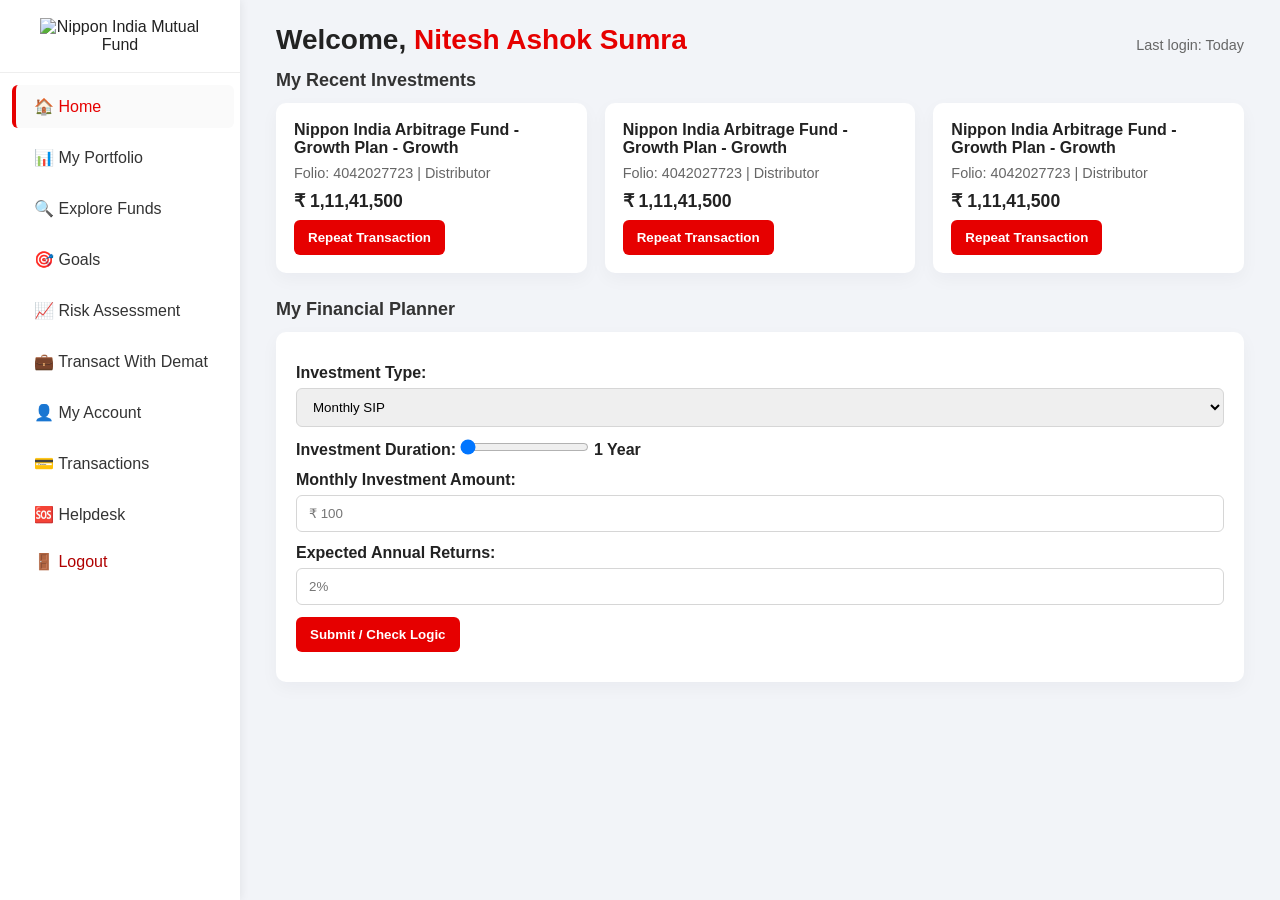
==== index.html @ 85f7e796 "Update index.html" ====
<!DOCTYPE html>
<html lang="en">
<head>
  <meta charset="utf-8" />
  <meta name="viewport" content="width=device-width,initial-scale=1" />
  <title>Nippon India - Dashboard</title>
  <link rel="stylesheet" href="style.css" />
  <!-- Adobe Analytics placeholder - add your Adobe tag below -->
  <script src="https://assets.adobedtm.com/211aa321f662/8b092bfaa093/launch-305ed3d14c51-development.min.js" async></script>
  <script>
    window.digitalData = window.digitalData || {};
    window.digitalData.page = { pageInfo: { pageName: "Dashboard" } };
    /* Replace the below comment with your Adobe/Analytics script snippet */
    // Adobe Analytics snippet goes here.
  </script>
</head>
<body>
  <aside class="sidebar">
    <div class="logo">
      <img src="https://mf.nipponindiaim.com/SiteCollectionImages/nipponindia-mutual-fund-logo.webp?v=1" alt="Nippon India Mutual Fund">
    </div>
    <nav class="nav">
      <a href="index.html">🏠 <span>Home</span></a>
      <a href="portfolio.html">📊 <span>My Portfolio</span></a>
      <a href="explore.html">🔍 <span>Explore Funds</span></a>
      <a href="goals.html">🎯 <span>Goals</span></a>
      <a href="risk.html">📈 <span>Risk Assessment</span></a>
      <a href="demat.html">💼 <span>Transact With Demat</span></a>
      <a href="account.html">👤 <span>My Account</span></a>
      <a href="transactions.html">💳 <span>Transactions</span></a>
      <a href="helpdesk.html">🆘 <span>Helpdesk</span></a>
      <a href="logout.html" class="logout">🚪 <span>Logout</span></a>
    </nav>
  </aside>

  <div class="main">
    <div class="header">
      <h2>Welcome, <span class="user-name">Nitesh Ashok Sumra</span></h2>
      <div class="muted">Last login: Today</div>
    </div>

    <section>
      <div class="section-title">My Recent Investments</div>
      <div class="row">
        <div class="card">
          <h4>Nippon India Arbitrage Fund - Growth Plan - Growth</h4>
          <p>Folio: 4042027723 | Distributor</p>
          <div class="amount">₹ 1,11,41,500</div>
          <button class="btn" onclick="location.href='txn.html'">Repeat Transaction</button>
        </div>

        <div class="card">
          <h4>Nippon India Arbitrage Fund - Growth Plan - Growth</h4>
          <p>Folio: 4042027723 | Distributor</p>
          <div class="amount">₹ 1,11,41,500</div>
          <button class="btn" onclick="location.href='txn.html'">Repeat Transaction</button>
        </div>

        <div class="card">
          <h4>Nippon India Arbitrage Fund - Growth Plan - Growth</h4>
          <p>Folio: 4042027723 | Distributor</p>
          <div class="amount">₹ 1,11,41,500</div>
          <button class="btn" onclick="location.href='txn.html'">Repeat Transaction</button>
        </div>
      </div>
    </section>

    <section style="margin-top:26px;">
      <div class="section-title">My Financial Planner</div>
      <div class="form-box planner-box">
        <div class="planner-inputs">
          <label>Investment Type:
            <select>
              <option>Monthly SIP</option>
              <option>Lumpsum</option>
            </select>
          </label>

          <label>Investment Duration:
            <input type="range" min="1" max="30" value="1">
            <span>1 Year</span>
          </label>

          <label>Monthly Investment Amount:
            <input type="number" placeholder="₹ 100" />
          </label>

          <label>Expected Annual Returns:
            <input type="number" placeholder="2%" />
          </label>
        </div>
        <div style="margin-top:12px;">
          <button id="calculateBtn" class="btn">Submit / Check Logic</button>
        </div>
        <p id="result" class="muted"></p>
      </div>
    </section>

  </div>

  <script src="script.js"></script>
</body>
</html>
---- style.css ----
/* style.css - shared site stylesheet */

/* General Reset */
* {
  margin: 0;
  padding: 0;
  box-sizing: border-box;
  font-family: "Segoe UI", Tahoma, Geneva, Verdana, sans-serif;
}

:root{
  --accent: #e60000;
  --muted: #666;
  --bg: #f2f4f8;
  --card: #fff;
}

/* Layout */
body {
  display: flex;
  background-color: var(--bg);
  color: #222;
  min-height: 100vh;
}

/* Sidebar */
.sidebar {
  width: 240px;
  background-color: var(--card);
  height: 100vh;
  box-shadow: 2px 0 8px rgba(0,0,0,0.06);
  position: fixed;
  display: flex;
  flex-direction: column;
  padding-bottom: 20px;
}

.sidebar .logo{
  text-align: center;
  padding: 18px 10px;
  border-bottom: 1px solid #eee;
}

.sidebar .logo img{
  max-width: 160px;
  height: auto;
}

/* Nav */
.nav {
  display:flex;
  flex-direction: column;
  margin-top: 8px;
  padding-left: 6px;
}

.nav a {
  padding: 12px 18px;
  color: #333;
  text-decoration: none;
  display: block;
  border-left: 4px solid transparent;
  margin: 4px 6px;
  border-radius: 6px;
  transition: all 0.18s ease;
}

.nav a:hover,
.nav a.active {
  background-color: #fafafa;
  border-left: 4px solid var(--accent);
  color: var(--accent);
}

.nav a.logout {
  margin-top: auto;
  color: #b00000;
}

/* Main area */
.main {
  margin-left: 240px;
  padding: 24px 36px;
  width: calc(100% - 240px);
}

/* Header */
.header {
  display:flex;
  justify-content:space-between;
  align-items:center;
  margin-bottom: 14px;
}
.header h2{
  font-size: 28px;
}
.header .user-name{
  color: var(--accent);
  font-weight: 700;
}

/* Cards and boxes */
.section-title {
  font-size: 18px;
  margin-bottom: 12px;
  color: #333;
  font-weight: 700;
}

.row {
  display:flex;
  gap: 18px;
  flex-wrap:wrap;
}

.card {
  background: var(--card);
  padding: 18px;
  border-radius: 10px;
  box-shadow: 0 6px 18px rgba(16,24,40,0.04);
  min-width: 240px;
  flex: 1;
}

.card h4{ font-size: 1rem; margin-bottom:8px; }
.card p{ color: var(--muted); font-size: 0.9rem; margin-bottom:10px; }
.amount { font-weight: 700; font-size: 1.1rem; margin-bottom:8px; }

.btn {
  background-color: var(--accent);
  color: white;
  border: none;
  padding: 10px 14px;
  border-radius: 6px;
  cursor: pointer;
  display: inline-block;
  font-weight: 600;
}

.btn.secondary {
  background: #555;
}

/* Form styles used in many pages */
.form-box {
  background: var(--card);
  padding: 20px;
  border-radius: 10px;
  box-shadow: 0 6px 18px rgba(16,24,40,0.04);
  max-width: 1000px;
}

.form-box label { display:block; margin-top:12px; font-weight:600; }
.form-box input[type="text"],
.form-box input[type="number"],
.form-box select,
.form-box textarea {
  width:100%;
  padding:10px 12px;
  margin-top:6px;
  border:1px solid #d6d6d6;
  border-radius:6px;
}

.small {
  width:200px;
}

/* Footer small text */
.muted { color: var(--muted); font-size: 0.9rem; margin-top: 10px; }

/* Responsive */
@media (max-width: 900px) {
  .sidebar { width: 64px; }
  .sidebar .logo img { max-width: 46px; }
  .main { margin-left:64px; padding: 16px; width: calc(100% - 64px); }
  .nav a { padding-left:8px; text-align:center; }
  .nav a span { display:none; }
  .row { flex-direction: column; }
}
@media (max-width:480px) {
  .main { padding: 12px; }
}
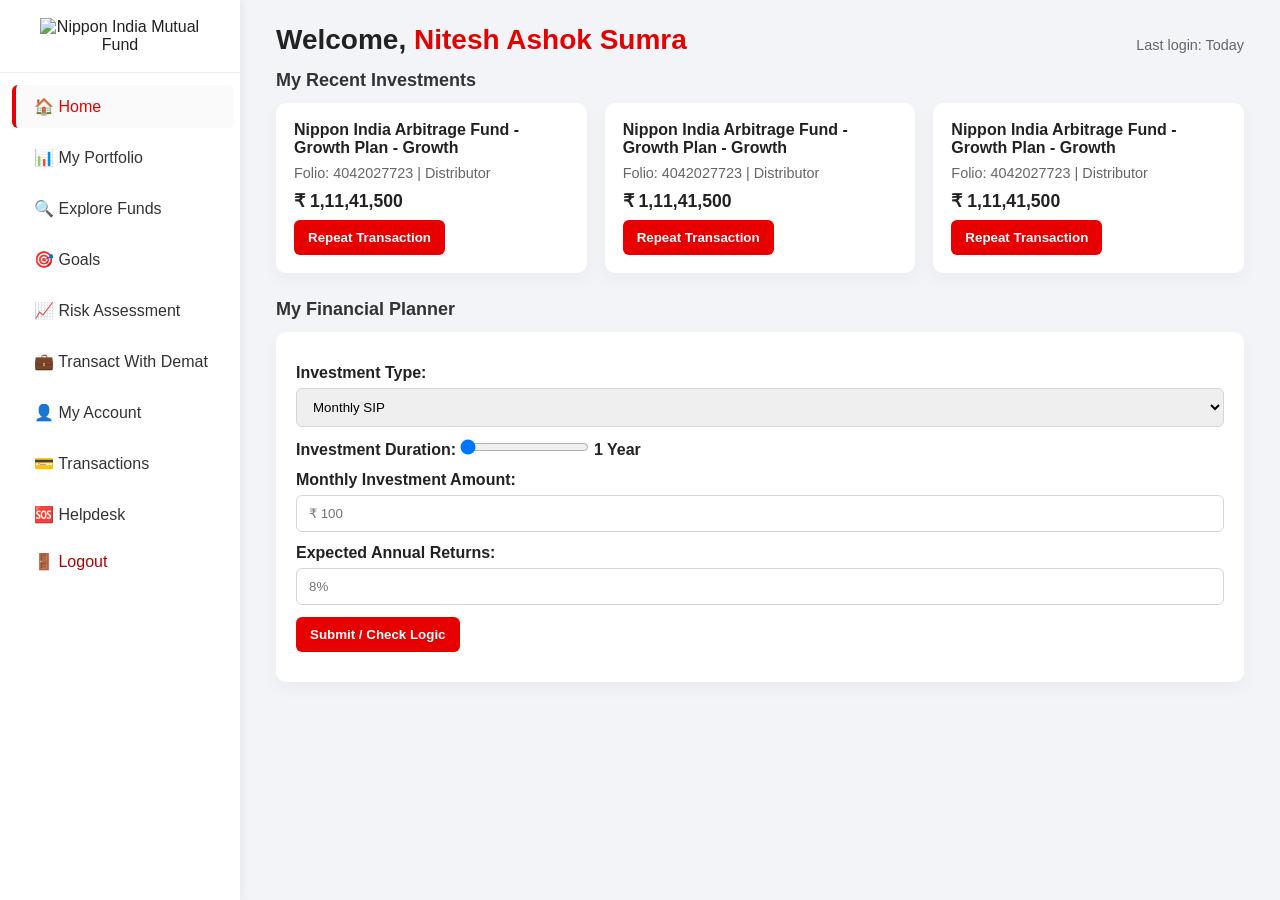
==== commit 1557d89b: "Fix Adobe Analytics tracking and placeholder issue" ====
--- a/index.html
+++ b/index.html
@@ -1,104 +1,132 @@
-<!DOCTYPE html>
-<html lang="en">
-<head>
-  <meta charset="utf-8" />
-  <meta name="viewport" content="width=device-width,initial-scale=1" />
-  <title>Nippon India - Dashboard</title>
-  <link rel="stylesheet" href="style.css" />
-  <!-- Adobe Analytics placeholder - add your Adobe tag below -->
-  <script src="https://assets.adobedtm.com/211aa321f662/8b092bfaa093/launch-305ed3d14c51-development.min.js" async></script>
-  <script>
-    window.digitalData = window.digitalData || {};
-    window.digitalData.page = { pageInfo: { pageName: "Dashboard" } };
-    /* Replace the below comment with your Adobe/Analytics script snippet */
-    // Adobe Analytics snippet goes here.
-  </script>
-</head>
-<body>
-  <aside class="sidebar">
-    <div class="logo">
-      <img src="https://mf.nipponindiaim.com/SiteCollectionImages/nipponindia-mutual-fund-logo.webp?v=1" alt="Nippon India Mutual Fund">
-    </div>
-    <nav class="nav">
-      <a href="index.html">🏠 <span>Home</span></a>
-      <a href="portfolio.html">📊 <span>My Portfolio</span></a>
-      <a href="explore.html">🔍 <span>Explore Funds</span></a>
-      <a href="goals.html">🎯 <span>Goals</span></a>
-      <a href="risk.html">📈 <span>Risk Assessment</span></a>
-      <a href="demat.html">💼 <span>Transact With Demat</span></a>
-      <a href="account.html">👤 <span>My Account</span></a>
-      <a href="transactions.html">💳 <span>Transactions</span></a>
-      <a href="helpdesk.html">🆘 <span>Helpdesk</span></a>
-      <a href="logout.html" class="logout">🚪 <span>Logout</span></a>
-    </nav>
-  </aside>
-
-  <div class="main">
-    <div class="header">
-      <h2>Welcome, <span class="user-name">Nitesh Ashok Sumra</span></h2>
-      <div class="muted">Last login: Today</div>
-    </div>
-
-    <section>
-      <div class="section-title">My Recent Investments</div>
-      <div class="row">
-        <div class="card">
-          <h4>Nippon India Arbitrage Fund - Growth Plan - Growth</h4>
-          <p>Folio: 4042027723 | Distributor</p>
-          <div class="amount">₹ 1,11,41,500</div>
-          <button class="btn" onclick="location.href='txn.html'">Repeat Transaction</button>
-        </div>
-
-        <div class="card">
-          <h4>Nippon India Arbitrage Fund - Growth Plan - Growth</h4>
-          <p>Folio: 4042027723 | Distributor</p>
-          <div class="amount">₹ 1,11,41,500</div>
-          <button class="btn" onclick="location.href='txn.html'">Repeat Transaction</button>
-        </div>
-
-        <div class="card">
-          <h4>Nippon India Arbitrage Fund - Growth Plan - Growth</h4>
-          <p>Folio: 4042027723 | Distributor</p>
-          <div class="amount">₹ 1,11,41,500</div>
-          <button class="btn" onclick="location.href='txn.html'">Repeat Transaction</button>
-        </div>
-      </div>
-    </section>
-
-    <section style="margin-top:26px;">
-      <div class="section-title">My Financial Planner</div>
-      <div class="form-box planner-box">
-        <div class="planner-inputs">
-          <label>Investment Type:
-            <select>
-              <option>Monthly SIP</option>
-              <option>Lumpsum</option>
-            </select>
-          </label>
-
-          <label>Investment Duration:
-            <input type="range" min="1" max="30" value="1">
-            <span>1 Year</span>
-          </label>
-
-          <label>Monthly Investment Amount:
-            <input type="number" placeholder="₹ 100" />
-          </label>
-
-          <label>Expected Annual Returns:
-            <input type="number" placeholder="2%" />
-          </label>
-        </div>
-        <div style="margin-top:12px;">
-          <button id="calculateBtn" class="btn">Submit / Check Logic</button>
-        </div>
-        <p id="result" class="muted"></p>
-      </div>
-    </section>
-
-  </div>
-
-  <script src="script.js"></script>
-</body>
-</html>
-
+<!DOCTYPE html>
+<html lang="en">
+<head>
+  <meta charset="utf-8" />
+  <meta name="viewport" content="width=device-width,initial-scale=1" />
+  <title>Nippon India - Dashboard</title>
+  <link rel="stylesheet" href="style.css" />
+
+  <script>
+    window.digitalData = window.digitalData || {};
+    window.digitalData.page = { pageInfo: { pageName: "Dashboard" } };
+  </script>
+
+  <script src="https://assets.adobedtm.com/211aa321f662/8b092bfaa093/launch-305ed3d14c51-development.min.js" async></script>
+</head>
+
+<body>
+
+  <!-- SIDEBAR (tracking added safely) -->
+  <aside class="sidebar">
+    <div class="logo">
+      <img src="https://mf.nipponindiaim.com/SiteCollectionImages/nipponindia-mutual-fund-logo.webp?v=1" alt="Nippon India Mutual Fund">
+    </div>
+
+    <nav class="nav">
+      <a href="index.html" data-track="nav_home">🏠 <span>Home</span></a>
+      <a href="portfolio.html" data-track="nav_portfolio">📊 <span>My Portfolio</span></a>
+      <a href="explore.html" data-track="nav_explore">🔍 <span>Explore Funds</span></a>
+      <a href="goals.html" data-track="nav_goals">🎯 <span>Goals</span></a>
+      <a href="risk.html" data-track="nav_risk">📈 <span>Risk Assessment</span></a>
+      <a href="demat.html" data-track="nav_demat">💼 <span>Transact With Demat</span></a>
+      <a href="account.html" data-track="nav_account">👤 <span>My Account</span></a>
+      <a href="transactions.html" data-track="nav_transactions">💳 <span>Transactions</span></a>
+      <a href="helpdesk.html" data-track="nav_helpdesk">🆘 <span>Helpdesk</span></a>
+      <a href="logout.html" class="logout" data-track="nav_logout">🚪 <span>Logout</span></a>
+    </nav>
+  </aside>
+
+  <!-- MAIN -->
+  <div class="main">
+
+    <div class="header">
+      <h2>Welcome, <span class="user-name">Nitesh Ashok Sumra</span></h2>
+      <div class="muted">Last login: Today</div>
+    </div>
+
+    <!-- RECENT INVESTMENTS -->
+    <section>
+      <div class="section-title">My Recent Investments</div>
+
+      <div class="row">
+
+        <div class="card">
+          <h4>Nippon India Arbitrage Fund - Growth Plan - Growth</h4>
+          <p>Folio: 4042027723 | Distributor</p>
+          <div class="amount">₹ 1,11,41,500</div>
+
+          <!-- Tracking added safely -->
+          <button class="btn" data-track="repeat_transaction" onclick="location.href='txn.html'">
+            Repeat Transaction
+          </button>
+        </div>
+
+        <div class="card">
+          <h4>Nippon India Arbitrage Fund - Growth Plan - Growth</h4>
+          <p>Folio: 4042027723 | Distributor</p>
+          <div class="amount">₹ 1,11,41,500</div>
+
+          <button class="btn" data-track="repeat_transaction" onclick="location.href='txn.html'">
+            Repeat Transaction
+          </button>
+        </div>
+
+        <div class="card">
+          <h4>Nippon India Arbitrage Fund - Growth Plan - Growth</h4>
+          <p>Folio: 4042027723 | Distributor</p>
+          <div class="amount">₹ 1,11,41,500</div>
+
+          <button class="btn" data-track="repeat_transaction" onclick="location.href='txn.html'">
+            Repeat Transaction
+          </button>
+        </div>
+
+      </div>
+    </section>
+
+    <!-- FINANCIAL PLANNER -->
+    <section style="margin-top:26px;">
+      <div class="section-title">My Financial Planner</div>
+
+      <div class="form-box planner-box">
+        <div class="planner-inputs">
+
+          <label>Investment Type:
+            <select>
+              <option>Monthly SIP</option>
+              <option>Lumpsum</option>
+            </select>
+          </label>
+
+          <label>Investment Duration:
+            <input type="range" min="1" max="30" value="1">
+            <span>1 Year</span>
+          </label>
+
+          <label>Monthly Investment Amount:
+            <input type="number" placeholder="₹ 100" />
+          </label>
+
+          <label>Expected Annual Returns:
+            <input type="number" placeholder="8%" />
+          </label>
+
+        </div>
+
+        <div style="margin-top:12px;">
+          <button id="calculateBtn" class="btn" data-track="planner_submit">
+            Submit / Check Logic
+          </button>
+        </div>
+
+        <p id="result" class="muted"></p>
+      </div>
+
+    </section>
+
+  </div>
+
+  <script src="script.js"></script>
+
+</body>
+</html>
--- a/style.css
+++ b/style.css
@@ -1,183 +1,183 @@
-/* style.css - shared site stylesheet */
-
-/* General Reset */
-* {
-  margin: 0;
-  padding: 0;
-  box-sizing: border-box;
-  font-family: "Segoe UI", Tahoma, Geneva, Verdana, sans-serif;
-}
-
-:root{
-  --accent: #e60000;
-  --muted: #666;
-  --bg: #f2f4f8;
-  --card: #fff;
-}
-
-/* Layout */
-body {
-  display: flex;
-  background-color: var(--bg);
-  color: #222;
-  min-height: 100vh;
-}
-
-/* Sidebar */
-.sidebar {
-  width: 240px;
-  background-color: var(--card);
-  height: 100vh;
-  box-shadow: 2px 0 8px rgba(0,0,0,0.06);
-  position: fixed;
-  display: flex;
-  flex-direction: column;
-  padding-bottom: 20px;
-}
-
-.sidebar .logo{
-  text-align: center;
-  padding: 18px 10px;
-  border-bottom: 1px solid #eee;
-}
-
-.sidebar .logo img{
-  max-width: 160px;
-  height: auto;
-}
-
-/* Nav */
-.nav {
-  display:flex;
-  flex-direction: column;
-  margin-top: 8px;
-  padding-left: 6px;
-}
-
-.nav a {
-  padding: 12px 18px;
-  color: #333;
-  text-decoration: none;
-  display: block;
-  border-left: 4px solid transparent;
-  margin: 4px 6px;
-  border-radius: 6px;
-  transition: all 0.18s ease;
-}
-
-.nav a:hover,
-.nav a.active {
-  background-color: #fafafa;
-  border-left: 4px solid var(--accent);
-  color: var(--accent);
-}
-
-.nav a.logout {
-  margin-top: auto;
-  color: #b00000;
-}
-
-/* Main area */
-.main {
-  margin-left: 240px;
-  padding: 24px 36px;
-  width: calc(100% - 240px);
-}
-
-/* Header */
-.header {
-  display:flex;
-  justify-content:space-between;
-  align-items:center;
-  margin-bottom: 14px;
-}
-.header h2{
-  font-size: 28px;
-}
-.header .user-name{
-  color: var(--accent);
-  font-weight: 700;
-}
-
-/* Cards and boxes */
-.section-title {
-  font-size: 18px;
-  margin-bottom: 12px;
-  color: #333;
-  font-weight: 700;
-}
-
-.row {
-  display:flex;
-  gap: 18px;
-  flex-wrap:wrap;
-}
-
-.card {
-  background: var(--card);
-  padding: 18px;
-  border-radius: 10px;
-  box-shadow: 0 6px 18px rgba(16,24,40,0.04);
-  min-width: 240px;
-  flex: 1;
-}
-
-.card h4{ font-size: 1rem; margin-bottom:8px; }
-.card p{ color: var(--muted); font-size: 0.9rem; margin-bottom:10px; }
-.amount { font-weight: 700; font-size: 1.1rem; margin-bottom:8px; }
-
-.btn {
-  background-color: var(--accent);
-  color: white;
-  border: none;
-  padding: 10px 14px;
-  border-radius: 6px;
-  cursor: pointer;
-  display: inline-block;
-  font-weight: 600;
-}
-
-.btn.secondary {
-  background: #555;
-}
-
-/* Form styles used in many pages */
-.form-box {
-  background: var(--card);
-  padding: 20px;
-  border-radius: 10px;
-  box-shadow: 0 6px 18px rgba(16,24,40,0.04);
-  max-width: 1000px;
-}
-
-.form-box label { display:block; margin-top:12px; font-weight:600; }
-.form-box input[type="text"],
-.form-box input[type="number"],
-.form-box select,
-.form-box textarea {
-  width:100%;
-  padding:10px 12px;
-  margin-top:6px;
-  border:1px solid #d6d6d6;
-  border-radius:6px;
-}
-
-.small {
-  width:200px;
-}
-
-/* Footer small text */
-.muted { color: var(--muted); font-size: 0.9rem; margin-top: 10px; }
-
-/* Responsive */
-@media (max-width: 900px) {
-  .sidebar { width: 64px; }
-  .sidebar .logo img { max-width: 46px; }
-  .main { margin-left:64px; padding: 16px; width: calc(100% - 64px); }
-  .nav a { padding-left:8px; text-align:center; }
-  .nav a span { display:none; }
-  .row { flex-direction: column; }
-}
-@media (max-width:480px) {
-  .main { padding: 12px; }
-}
+/* style.css - shared site stylesheet */
+
+/* General Reset */
+* {
+  margin: 0;
+  padding: 0;
+  box-sizing: border-box;
+  font-family: "Segoe UI", Tahoma, Geneva, Verdana, sans-serif;
+}
+
+:root{
+  --accent: #e60000;
+  --muted: #666;
+  --bg: #f2f4f8;
+  --card: #fff;
+}
+
+/* Layout */
+body {
+  display: flex;
+  background-color: var(--bg);
+  color: #222;
+  min-height: 100vh;
+}
+
+/* Sidebar */
+.sidebar {
+  width: 240px;
+  background-color: var(--card);
+  height: 100vh;
+  box-shadow: 2px 0 8px rgba(0,0,0,0.06);
+  position: fixed;
+  display: flex;
+  flex-direction: column;
+  padding-bottom: 20px;
+}
+
+.sidebar .logo{
+  text-align: center;
+  padding: 18px 10px;
+  border-bottom: 1px solid #eee;
+}
+
+.sidebar .logo img{
+  max-width: 160px;
+  height: auto;
+}
+
+/* Nav */
+.nav {
+  display:flex;
+  flex-direction: column;
+  margin-top: 8px;
+  padding-left: 6px;
+}
+
+.nav a {
+  padding: 12px 18px;
+  color: #333;
+  text-decoration: none;
+  display: block;
+  border-left: 4px solid transparent;
+  margin: 4px 6px;
+  border-radius: 6px;
+  transition: all 0.18s ease;
+}
+
+.nav a:hover,
+.nav a.active {
+  background-color: #fafafa;
+  border-left: 4px solid var(--accent);
+  color: var(--accent);
+}
+
+.nav a.logout {
+  margin-top: auto;
+  color: #b00000;
+}
+
+/* Main area */
+.main {
+  margin-left: 240px;
+  padding: 24px 36px;
+  width: calc(100% - 240px);
+}
+
+/* Header */
+.header {
+  display:flex;
+  justify-content:space-between;
+  align-items:center;
+  margin-bottom: 14px;
+}
+.header h2{
+  font-size: 28px;
+}
+.header .user-name{
+  color: var(--accent);
+  font-weight: 700;
+}
+
+/* Cards and boxes */
+.section-title {
+  font-size: 18px;
+  margin-bottom: 12px;
+  color: #333;
+  font-weight: 700;
+}
+
+.row {
+  display:flex;
+  gap: 18px;
+  flex-wrap:wrap;
+}
+
+.card {
+  background: var(--card);
+  padding: 18px;
+  border-radius: 10px;
+  box-shadow: 0 6px 18px rgba(16,24,40,0.04);
+  min-width: 240px;
+  flex: 1;
+}
+
+.card h4{ font-size: 1rem; margin-bottom:8px; }
+.card p{ color: var(--muted); font-size: 0.9rem; margin-bottom:10px; }
+.amount { font-weight: 700; font-size: 1.1rem; margin-bottom:8px; }
+
+.btn {
+  background-color: var(--accent);
+  color: white;
+  border: none;
+  padding: 10px 14px;
+  border-radius: 6px;
+  cursor: pointer;
+  display: inline-block;
+  font-weight: 600;
+}
+
+.btn.secondary {
+  background: #555;
+}
+
+/* Form styles used in many pages */
+.form-box {
+  background: var(--card);
+  padding: 20px;
+  border-radius: 10px;
+  box-shadow: 0 6px 18px rgba(16,24,40,0.04);
+  max-width: 1000px;
+}
+
+.form-box label { display:block; margin-top:12px; font-weight:600; }
+.form-box input[type="text"],
+.form-box input[type="number"],
+.form-box select,
+.form-box textarea {
+  width:100%;
+  padding:10px 12px;
+  margin-top:6px;
+  border:1px solid #d6d6d6;
+  border-radius:6px;
+}
+
+.small {
+  width:200px;
+}
+
+/* Footer small text */
+.muted { color: var(--muted); font-size: 0.9rem; margin-top: 10px; }
+
+/* Responsive */
+@media (max-width: 900px) {
+  .sidebar { width: 64px; }
+  .sidebar .logo img { max-width: 46px; }
+  .main { margin-left:64px; padding: 16px; width: calc(100% - 64px); }
+  .nav a { padding-left:8px; text-align:center; }
+  .nav a span { display:none; }
+  .row { flex-direction: column; }
+}
+@media (max-width:480px) {
+  .main { padding: 12px; }
+}
